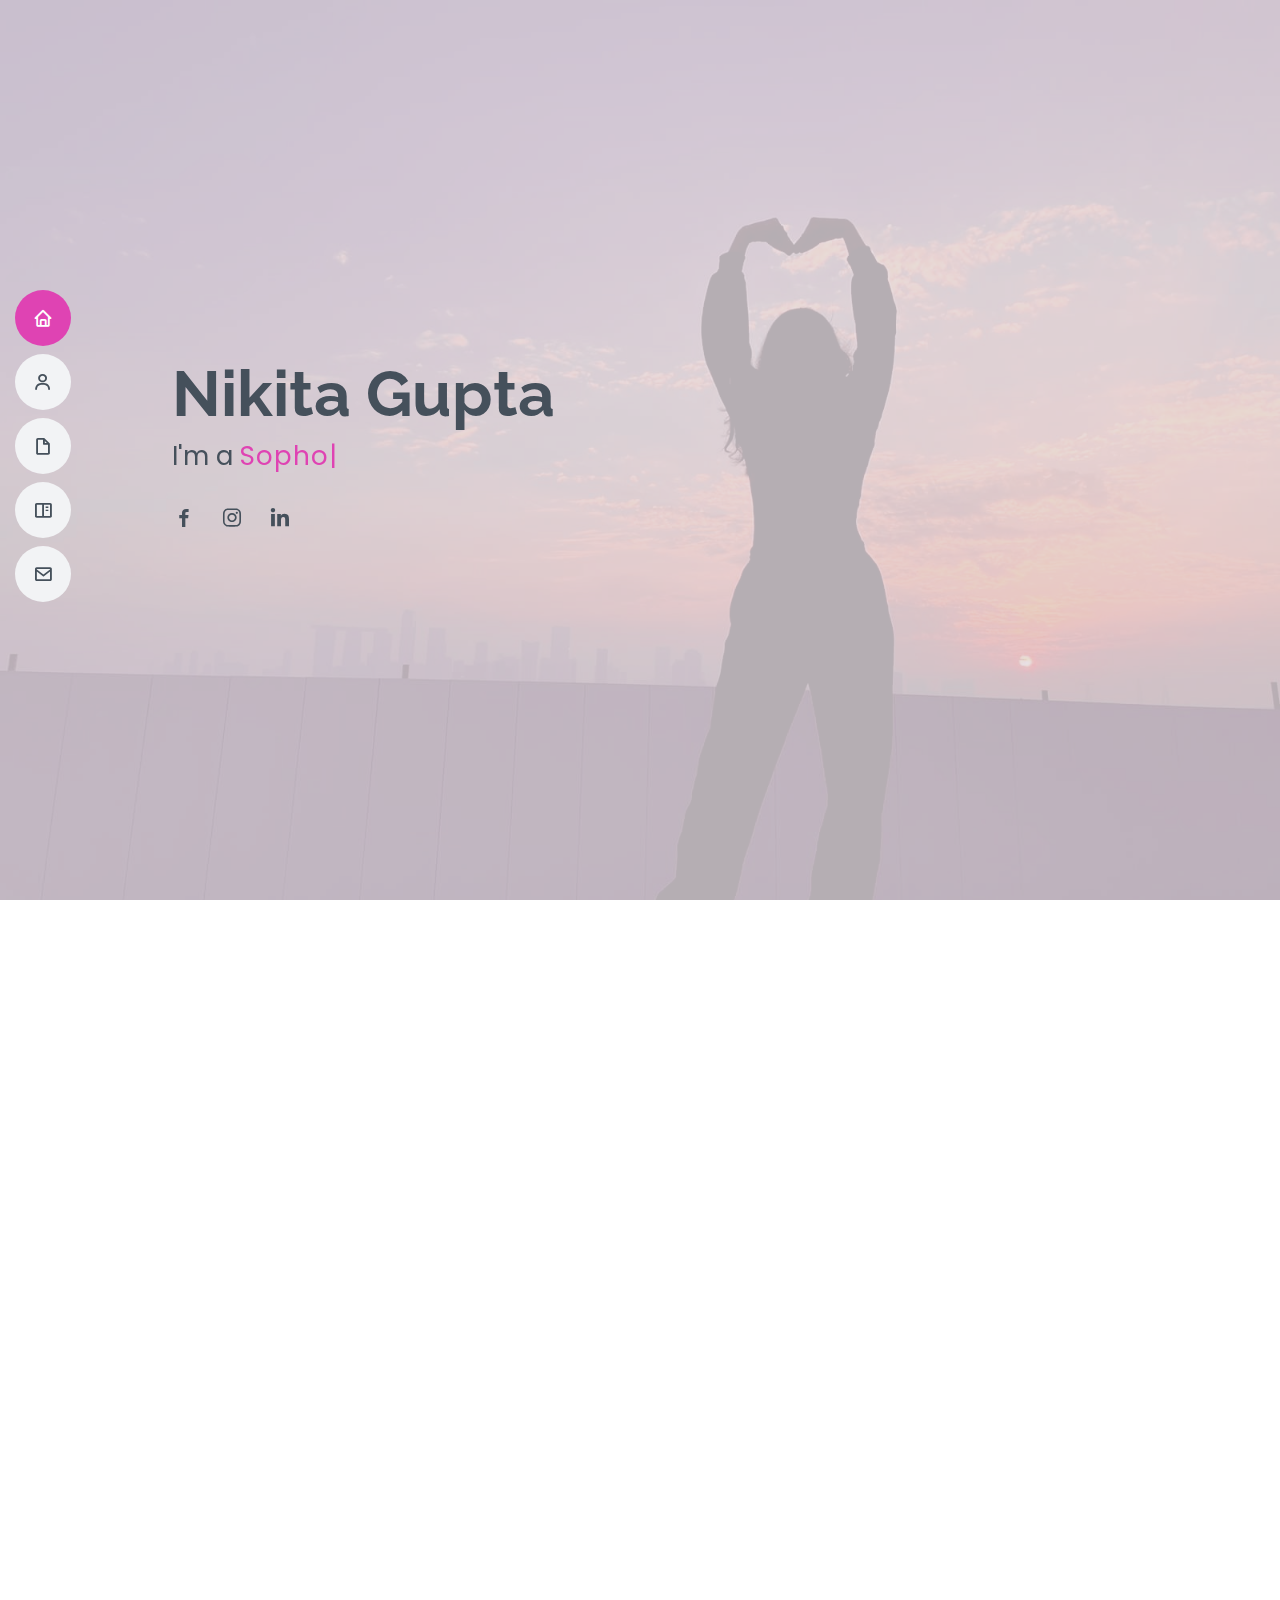
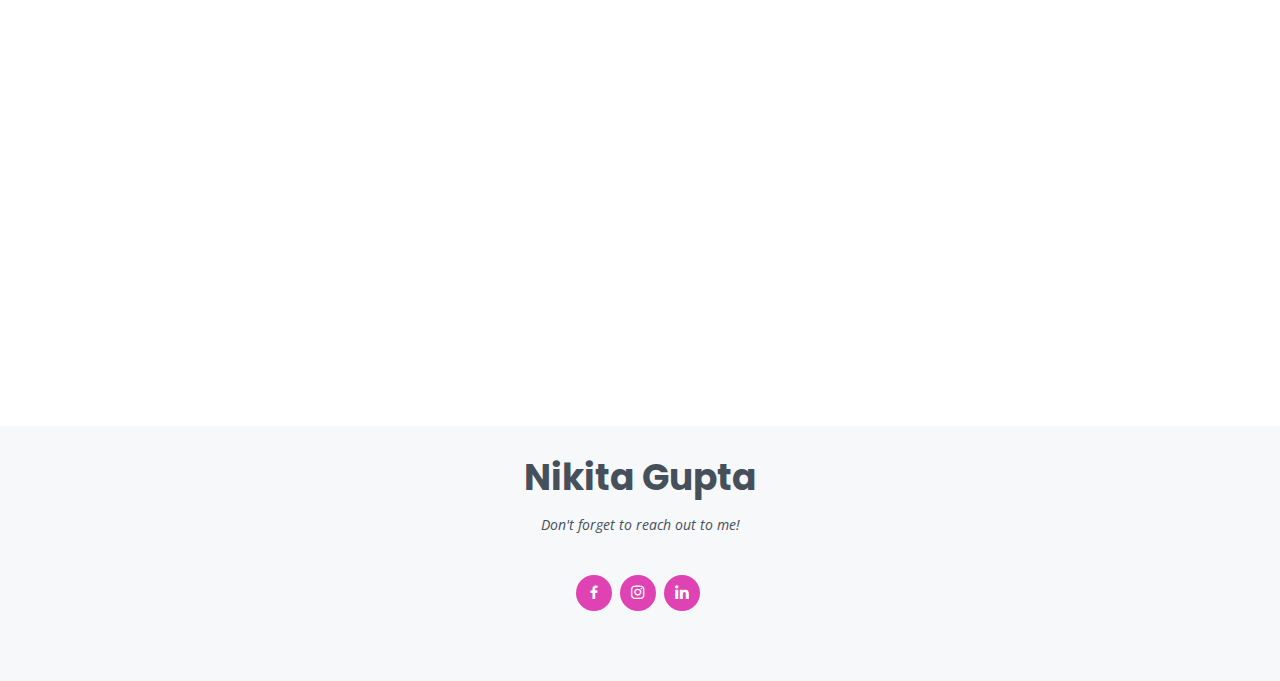
==== index.html @ d5762a56 "e" ====
<!DOCTYPE html>
<html lang="en">

<head>
  <meta charset="utf-8">
  <meta content="width=device-width, initial-scale=1.0" name="viewport">

  <title>Nikita Gupta - Portfolio</title>
  <meta content="" name="description">
  <meta content="" name="keywords">

  <!-- Favicons -->
  <link href="assets/img/favicon.png" rel="icon">
  <link href="assets/img/apple-touch-icon.png" rel="apple-touch-icon">

  <!-- Google Fonts -->
  <link href="https://fonts.googleapis.com/css?family=Open+Sans:300,300i,400,400i,600,600i,700,700i|Raleway:300,300i,400,400i,500,500i,600,600i,700,700i|Poppins:300,300i,400,400i,500,500i,600,600i,700,700i" rel="stylesheet">

  <!-- Vendor CSS Files -->
  <link href="assets/vendor/aos/aos.css" rel="stylesheet">
  <link href="assets/vendor/bootstrap/css/bootstrap.min.css" rel="stylesheet">
  <link href="assets/vendor/bootstrap-icons/bootstrap-icons.css" rel="stylesheet">
  <link href="assets/vendor/boxicons/css/boxicons.min.css" rel="stylesheet">
  <link href="assets/vendor/glightbox/css/glightbox.min.css" rel="stylesheet">
  <link href="assets/vendor/swiper/swiper-bundle.min.css" rel="stylesheet">

  <!-- Template Main CSS File -->
  <link href="assets/css/style.css" rel="stylesheet">

 
</head>

<body>

  <!-- ======= Mobile nav toggle button ======= -->
  <!-- <button type="button" class="mobile-nav-toggle d-xl-none"><i class="bi bi-list mobile-nav-toggle"></i></button> -->
  <i class="bi bi-list mobile-nav-toggle d-lg-none"></i>
  <!-- ======= Header ======= -->
  <header id="header" class="d-flex flex-column justify-content-center">

    <nav id="navbar" class="navbar nav-menu">
      <ul>
        <li><a href="#hero" class="nav-link scrollto active"><i class="bx bx-home"></i> <span>Home</span></a></li>
        <li><a href="#about" class="nav-link scrollto"><i class="bx bx-user"></i> <span>About</span></a></li>
        <li><a href="#resume" class="nav-link scrollto"><i class="bx bx-file-blank"></i> <span>Resume</span></a></li>
        <li><a href="#portfolio" class="nav-link scrollto"><i class="bx bx-book-content"></i> <span>Portfolio</span></a></li>
        <li><a href="#contact" class="nav-link scrollto"><i class="bx bx-envelope"></i> <span>Contact</span></a></li>
      </ul>
    </nav><!-- .nav-menu -->

  </header><!-- End Header -->

  <!-- ======= Hero Section ======= -->
  <section id="hero" class="d-flex flex-column justify-content-center">
    <div class="container" data-aos="zoom-in" data-aos-delay="100">
      <h1>Nikita Gupta</h1>
      <p>I'm a <span class="typed" data-typed-items="Sophomore, Developer, Graphic Designer, Dancer"></span></p>
      <div class="social-links">
        <a href="#" class="facebook"><i class="bx bxl-facebook"></i></a>
        <a href="#" class="instagram"><i class="bx bxl-instagram"></i></a>
        <a href="#" class="linkedin"><i class="bx bxl-linkedin"></i></a>
      </div>
    </div>
  </section><!-- End Hero -->

  <main id="main">

    <!-- ======= About Section ======= -->
    <section id="about" class="about">
      <div class="container" data-aos="fade-up">

        <div class="section-title">
          <h2>About</h2>
        </div>

        <div class="row">
          <div class="col-lg-4">
            <img src="assets/img/about3.png" class="img-fluid" alt="">
          </div>
          <div class="col-lg-8 pt-4 pt-lg-0 content">
            <br>
            <div class="row">s
              
                <ul>
                  <li><i class="bi bi-chevron-right"></i> <strong>Date of Birth:</strong> <span>13 November 2004</span></li>
                  <li><i class="bi bi-chevron-right"></i> <strong>Age:</strong> <span>18 years</span></li>
                  <li><i class="bi bi-chevron-right"></i> <strong>Permanent Residence:</strong> <span>Doha, Qatar</span></li>
                  <li><i class="bi bi-chevron-right"></i> <strong>University:</strong> <span>New York University Abu Dhabi</span></li>
                  <li><i class="bi bi-chevron-right"></i> <strong>Major:</strong> <span>Computer Science & Interactive Media</span></li>
                  <li><i class="bi bi-chevron-right"></i> <strong>Minor:</strong> <span>Psychology</span></li>
                </ul>
             
            </div>
            <div class="about_body">
              With a passion for technology and a keen interest in exploring the intersection of both worlds (Computer Science and Interactive Media), I am always eager to embark on a journey of learning and innovation.
              
              To equip myself with the necessary expertise, I have proactively pursued various educational opportunities. I have undertaken several comprehensive courses, both in backend and frontend development. These courses have provided me with a solid foundation in programming languages, frameworks, and tools relevant to both areas.

              I am eager to leverage these skills to contribute to the advancement of technology and create immersive experiences that push the boundaries of what is possible.
            </div>
          </div>
          
        </div>

      </div>
    </section><!-- End About Section -->


    <!-- ======= Skills Section ======= -->
    <section id="skills" class="skills section-bg">
      <div class="container" data-aos="fade-up">

        <div class="section-title">
          <h2>Skills</h2>
          <p>I have backend experience in Python, R, Structured Query Language, CSS and HTML. My graphic designing skills are born from Autodesk Fusion 360, Illustrator, Adobe photoshop. I also have worked with sound and video editing in softwares like iMovie, Canva, Audacity, and Microsoft video editors.</p>
        </div>

        <div class="row skills-content">

          <div class="col-lg-6">

            <div class="progress">
              <span class="skill">Backend/Coding <i class="val">70%</i></span>
              <div class="progress-bar-wrap">
                <div class="progress-bar" role="progressbar" aria-valuenow="70" aria-valuemin="0" aria-valuemax="100"></div>
              </div>
            </div>

            <div class="progress">
              <span class="skill">Graphic Designing <i class="val">95%</i></span>
              <div class="progress-bar-wrap">
                <div class="progress-bar" role="progressbar" aria-valuenow="90" aria-valuemin="0" aria-valuemax="100"></div>
              </div>
            </div>

            <div class="progress">
              <span class="skill">App Development <i class="val">75%</i></span>
              <div class="progress-bar-wrap">
                <div class="progress-bar" role="progressbar" aria-valuenow="75" aria-valuemin="0" aria-valuemax="100"></div>
              </div>
            </div>

          </div>

          <div class="col-lg-6">

            <div class="progress">
              <span class="skill">Database Management <i class="val">90%</i></span>
              <div class="progress-bar-wrap">
                <div class="progress-bar" role="progressbar" aria-valuenow="80" aria-valuemin="0" aria-valuemax="100"></div>
              </div>
            </div>

            <div class="progress">
              <span class="skill">Sound Editing <i class="val">80%</i></span>
              <div class="progress-bar-wrap">
                <div class="progress-bar" role="progressbar" aria-valuenow="90" aria-valuemin="0" aria-valuemax="100"></div>
              </div>
            </div>

            <div class="progress">
              <span class="skill">Video editing and Photography <i class="val">90%</i></span>
              <div class="progress-bar-wrap">
                <div class="progress-bar" role="progressbar" aria-valuenow="55" aria-valuemin="0" aria-valuemax="100"></div>
              </div>
            </div>

          </div>

        </div>

      </div>
    </section><!-- End Skills Section -->

    <!-- ======= Resume Section ======= -->
    <section id="resume" class="resume">
      <div class="container" data-aos="fade-up">

        <div class="section-title">
          <h2>Resume</h2>
        </div>

        <div class="row">
          <div class="col-lg-6">
            

            <h3 class="resume-title">Education</h3>
            <div class="resume-item">
              <h4>New York University Abu Dhabi</h4>
              <h5>2022 - present</h5>
              <p><em>Computer Science and Interactive Media, Bachelor of Science</em></p>
            </div>
            <div class="resume-item">
              <h4>Al Khor International School, Qatar</h4>
              <h5>2009 - 2022</h5>
              <p><em>Physics, Chemistry, Mathematics, Computer Science, High School diploma</em></p>
            </div>

            <h3 class="resume-title">Leadership and Community Involvement</h3>
            <div class="resume-item">
              <h4>Volunteering Supporter</h4>
              <h5>2019 - 2021</h5>
              <p><em>Provided volunteering support to two organizations, Jaipur, India</em></p>
              <ul>
                <li>IL& FS Skills Development Corporation</li>
                <li>Wing Research in Local Development organization (NGO)</li>
              </ul>
            </div>
            

            <h3 class="resume-title">Languages</h3>
            <div class="resume-item">
              <ul>
                <li>English, Fluent</li>
                <li>Hindi, Native Fluency</li>
                <li>Gujarati, Intermediate</li>
              </ul>
            </div>

            <h3 class="resume-title">Competitions</h3>
            <div class="resume-item">
                <h4>National Science Research Competition</h4>
                <h5>2021</h5>
                <p><em>School Representative, National level, Qatar</em></p>
                <ul>
                  <li>Wrote a research paper on 'Innovations in Pavement Designing and Materials for the Future'</li>
              </ul>
              </div>

              <div class="resume-item">
                <h4>Science Forum India</h4>
                <h5>2021</h5>
                <p><em>District Ranker, Science competition</em></p>
              </div>
            
              <div class="resume-item">
                <h4>International Debate Competition</h4>
                <h5>2021</h5>
                <p><em>School Representative, Hosted by Alliance University of Law</em></p>
              </div>

              <div class="resume-item">
                <h4>NMIMS ASMSOC MUN conference </h4>
                <h5>2021</h5>
                <p><em>Participant</em></p>
              </div>

          </div>
          <div class="col-lg-6">
            <h3 class="resume-title">Professional Experience</h3>
            <div class="resume-item">
              <h4>Attitude President and Instructor</h4>
              <h5>2023 - Present</h5>
              <p><em>Dance student-interest group</em></p>
              <ul>
                <li>Lead the e-board team and supervise the smooth functioning of events</li>
                <li>Choreograph and take Bollywood dance classes for the students at NYUAD</li>
            </ul>
            </div>
            <div class="resume-item">
              <h4>Event Manager</h4>
              <h5>2023 - present</h5>
              <p><em>SpaceBar, astronomy student interest group</em></p>
              <ul>
                <li>Responsible of managing events and ensuring the existence of entertaining and educational activities and accurate records.</li>
              </ul>
            </div>
            <div class="resume-item">
              <h4>Teaching Assistant</h4>
              <h5>February 2023 - June 2023</h5>
              <p><em>Robots and the Creative Process, an Interactive media course</em></p>
              <ul>
                <li>Worked under the renowned ballerina physicist Dr. Merritt Moore</li>
                <li>Assisted her in managing the classes and am responsible for tasks such as field trips, imparting knowledge and managing attendance and paperwork</li>
            </ul>
            </div>
            <div class="resume-item">
                <h4>Project Manager</h4>
                <h5>2022 - 2023</h5>
                <p><em>Violet Ventures, entreprenuership student interest group</em></p>
                <ul>
                  <li>Manage and organize events aiming to promote start-up opportunities and enhance accessibility to resources and funds and hence, shared educational knowledge and used leadership talents to help fellow students.</li>
                  <li>Assisted in organizing the Slush'D event - registrations, handouts, and student giveaways.</li>
              </ul>
            </div>
            <div class="resume-item">
                <h4>Deputy Head Girl</h4>
                <h5>2021 - 2022</h5>
                <p><em>Student government, AKIS</em></p>
                <ul>
                  <li>implemented behavior management strategies for optimized learning environment, collaborated with teaching assistants and mentors to deliver additional support to struggling students</li>
              </ul>
            </div>
            <div class="resume-item">
                <h4>Vice President and Secretary, executive commitee</h4>
                <h5>2021 - 2022</h5>
                <p><em>Al Khor Gavel Club (Toastmasters International)</em></p>
                <ul>
                  <li>Managed speaking and debate competitions in both prepared international and impromptu speech categories</li>
              </ul>
            </div>
          </div>
        </div>

      </div>
    </section><!-- End Resume Section -->

    <!-- ======= Portfolio Section ======= -->
    <section id="portfolio" class="portfolio section-bg">
      <div class="container" data-aos="fade-up">

        <div class="section-title">
          <h2>Portfolio</h2>
        </div>

        <div class="row">
          <div class="col-lg-12 d-flex justify-content-center" data-aos="fade-up" data-aos-delay="100">
            <ul id="portfolio-flters">
              <li data-filter="*" class="filter-active">All</li>
              <li data-filter=".filter-app">Coding</li>
              <li data-filter=".filter-card">Communications Lab</li>
            </ul>
          </div>
        </div>

        <div class="row portfolio-container" data-aos="fade-up" data-aos-delay="200">

          <div class="col-lg-4 col-md-6 portfolio-item filter-app">
            <div class="portfolio-wrap">
              <img src="assets/img/portfolio/port51.png" class="img-fluid" alt="">
              <div class="portfolio-info">
                <h4>App 1</h4>
                <p>App</p>
                <div class="portfolio-links">
                  <a href="assets/img/portfolio/port51.png" data-gallery="portfolioGallery" class="portfolio-lightbox" title="App 1"><i class="bx bx-plus"></i></a>
                  <a href="portfolio-details-5.html" class="portfolio-details-lightbox" data-glightbox="type: external" title="Portfolio Details"><i class="bx bx-link"></i></a>
                </div>
              </div>
            </div>
          </div>

          

          <div class="col-lg-4 col-md-6 portfolio-item filter-card">
            <div class="portfolio-wrap">
              <img src="assets/img/portfolio/port31.png" class="img-fluid" alt="">
              <div class="portfolio-info">
                <h4>Card 2</h4>
                <p>Card</p>
                <div class="portfolio-links">
                  <a href="assets/img/portfolio/port31.png" data-gallery="portfolioGallery" class="portfolio-lightbox" title="Card 2"><i class="bx bx-plus"></i></a>
                  <a href="portfolio-details-3.html" class="portfolio-details-lightbox" data-glightbox="type: external" title="Portfolio Details"><i class="bx bx-link"></i></a>
                </div>
              </div>
            </div>
          </div>

          
          <div class="col-lg-4 col-md-6 portfolio-item filter-card">
            <div class="portfolio-wrap">
              <img src="assets/img/portfolio/port11.png" class="img-fluid" alt="">
              <div class="portfolio-info">
                <h4>Card 2</h4>
                <p>Card</p>
                <div class="portfolio-links">
                  <a href="assets/img/portfolio/port11.png" data-gallery="portfolioGallery" class="portfolio-lightbox" title="Card 2"><i class="bx bx-plus"></i></a>
                  <a href="portfolio-details.html" class="portfolio-details-lightbox" data-glightbox="type: external" title="Portfolio Details"><i class="bx bx-link"></i></a>
                </div>
              </div>
            </div>
          </div>

          

          

          <div class="col-lg-4 col-md-6 portfolio-item filter-card">
            <div class="portfolio-wrap">
              <img src="assets/img/portfolio/port21.png" class="img-fluid" alt="">
              <div class="portfolio-info">
                <h4>Card 1</h4>
                <p>Card</p>
                <div class="portfolio-links">
                  <a href="assets/img/portfolio/port21.png" data-gallery="portfolioGallery" class="portfolio-lightbox" title="Card 1"><i class="bx bx-plus"></i></a>
                  <a href="portfolio-details-2.html" class="portfolio-details-lightbox" data-glightbox="type: external" title="Portfolio Details"><i class="bx bx-link"></i></a>
                </div>
              </div>
            </div>
          </div>

         

          <div class="col-lg-4 col-md-6 portfolio-item filter-card">
            <div class="portfolio-wrap">
              <img src="assets/img/portfolio/port41.png" class="img-fluid" alt="">
              <div class="portfolio-info">
                <h4>Card 3</h4>
                <p>Card</p>
                <div class="portfolio-links">
                  <a href="assets/img/portfolio/port41.png" data-gallery="portfolioGallery" class="portfolio-lightbox" title="Card 3"><i class="bx bx-plus"></i></a>
                  <a href="portfolio-details-4.html" class="portfolio-details-lightbox" data-glightbox="type: external" title="Portfolio Details"><i class="bx bx-link"></i></a>
                </div>
              </div>
            </div>
          </div>

        </div>

      </div>
    </section><!-- End Portfolio Section -->

    

    

    <!-- ======= Contact Section ======= -->
    <section id="contact" class="contact">
      <div class="container" data-aos="fade-up">

        <div class="section-title">
          <h2>Contact Me</h2>
        </div>

        <div class="row mt-1">

          <div class="col-lg-4">
            <div class="info">
              <div class="address">
                <i class="bi bi-geo-alt"></i>
                <h4>Location:</h4>
                <p>New York University Abu Dhabi, Saadiyat Island, Abu Dhabi, UAE</p>
              </div>

              <div class="email">
                <i class="bi bi-envelope"></i>
                <h4>Email:</h4>
                <p>ng2694@nyu.edu</p>
              </div>

              <div class="phone">
                <i class="bi bi-phone"></i>
                <h4>Call:</h4>
                <p>+971 561509769</p>
              </div>

            </div>

          </div>

          <div class="col-lg-8 mt-5 mt-lg-0">

            <form action="forms/contact.php" method="post" role="form" class="php-email-form">
              <div class="row">
                <div class="col-md-6 form-group">
                  <input type="text" name="name" class="form-control" id="name" placeholder="Your Name" required>
                </div>
                <div class="col-md-6 form-group mt-3 mt-md-0">
                  <input type="email" class="form-control" name="email" id="email" placeholder="Your Email" required>
                </div>
              </div>
              <div class="form-group mt-3">
                <input type="text" class="form-control" name="subject" id="subject" placeholder="Subject" required>
              </div>
              <div class="form-group mt-3">
                <textarea class="form-control" name="message" rows="5" placeholder="Message" required></textarea>
              </div>
              <div class="my-3">
                <div class="loading">Loading</div>
                <div class="error-message"></div>
                <div class="sent-message">Your message has been sent. Thank you!</div>
              </div>
              <div class="text-center"><button type="submit">Send Message</button></div>
            </form>

          </div>

        </div>

      </div>
    </section><!-- End Contact Section -->

  </main><!-- End #main -->

  <!-- ======= Footer ======= -->
  <footer id="footer">
    <div class="container">
      <h3>Nikita Gupta</h3>
      <p>Don't forget to reach out to me!</p>
      <div class="social-links">
        <a href="#" class="facebook"><i class="bx bxl-facebook"></i></a>
        <a href="#" class="instagram"><i class="bx bxl-instagram"></i></a>
        <a href="#" class="linkedin"><i class="bx bxl-linkedin"></i></a>
      </div>
    </div>
  </footer><!-- End Footer -->

  <div id="preloader"></div>
  <a href="#" class="back-to-top d-flex align-items-center justify-content-center"><i class="bi bi-arrow-up-short"></i></a>

  <!-- Vendor JS Files -->
  <script src="assets/vendor/purecounter/purecounter_vanilla.js"></script>
  <script src="assets/vendor/aos/aos.js"></script>
  <script src="assets/vendor/bootstrap/js/bootstrap.bundle.min.js"></script>
  <script src="assets/vendor/glightbox/js/glightbox.min.js"></script>
  <script src="assets/vendor/isotope-layout/isotope.pkgd.min.js"></script>
  <script src="assets/vendor/swiper/swiper-bundle.min.js"></script>
  <script src="assets/vendor/typed.js/typed.umd.js"></script>
  <script src="assets/vendor/waypoints/noframework.waypoints.js"></script>
  <script src="assets/vendor/php-email-form/validate.js"></script>

  <!-- Template Main JS File -->
  <script src="assets/js/main.js"></script>

</body>

</html>
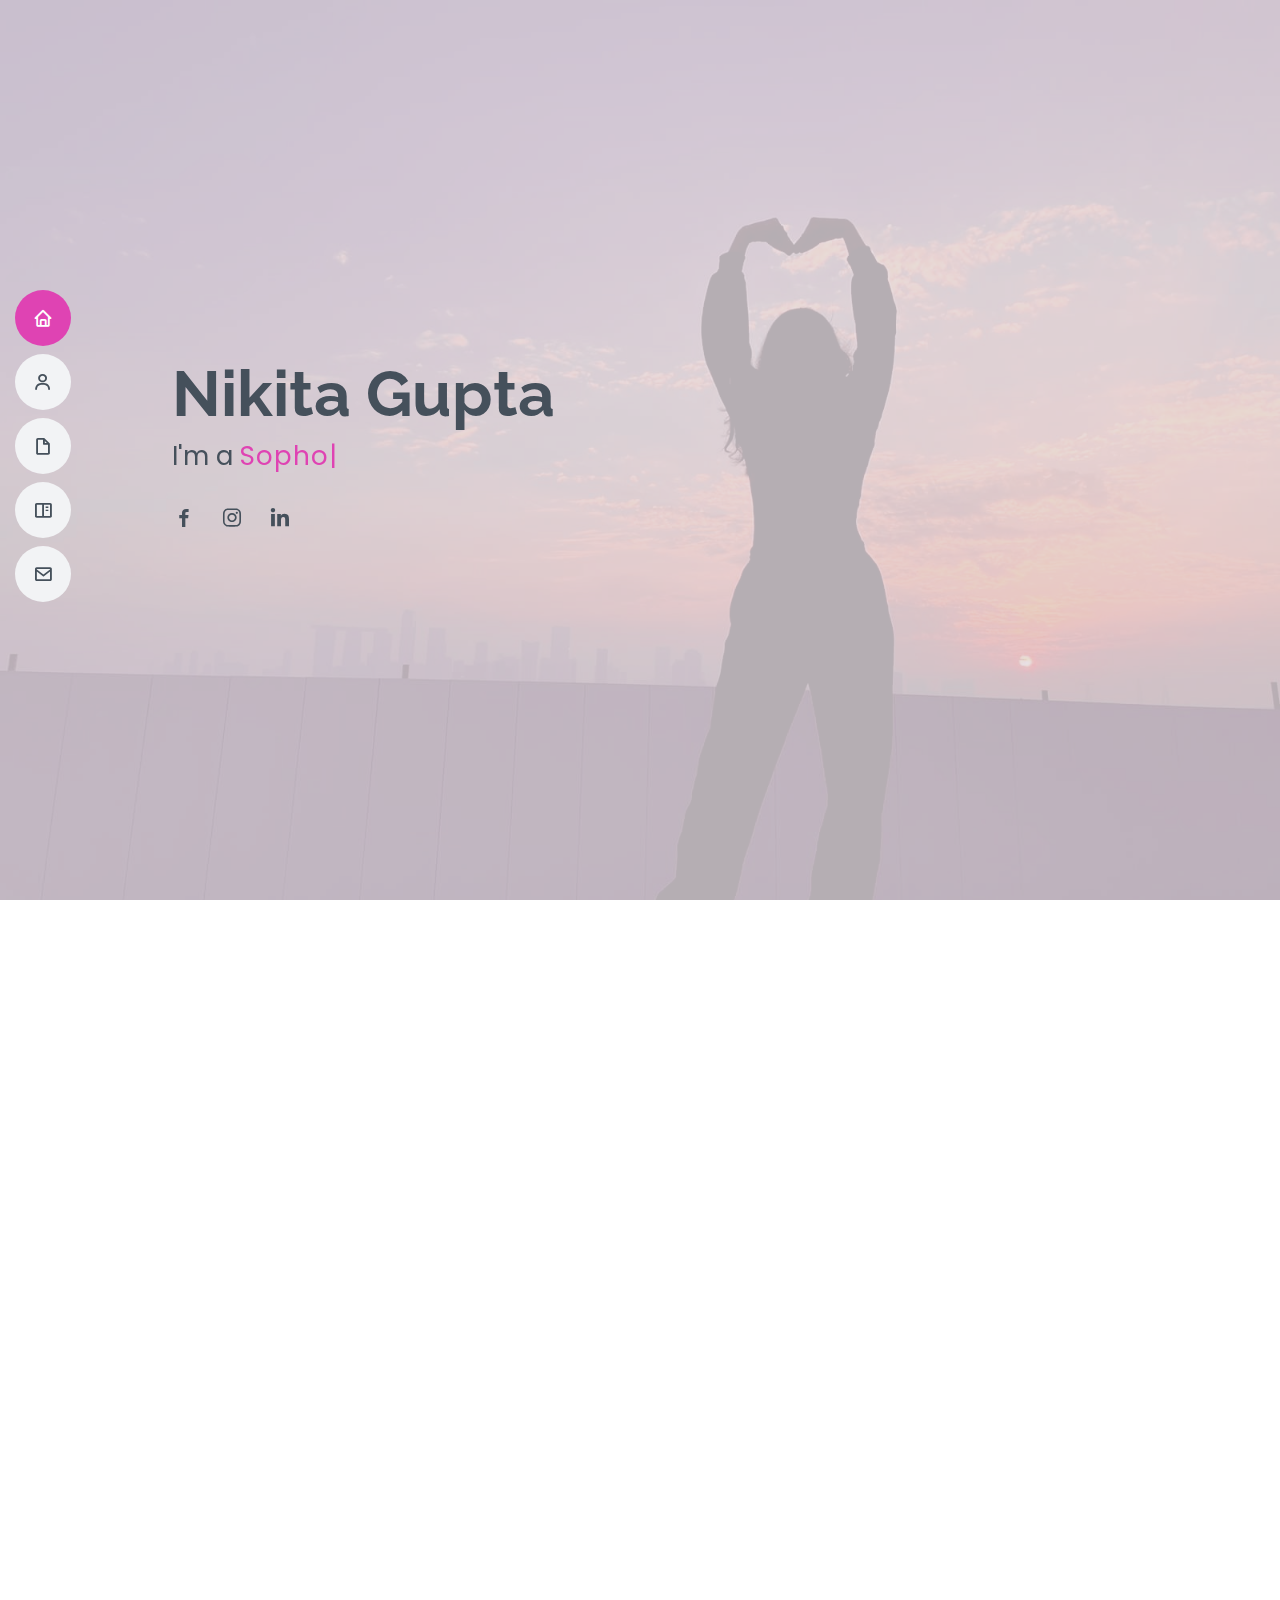
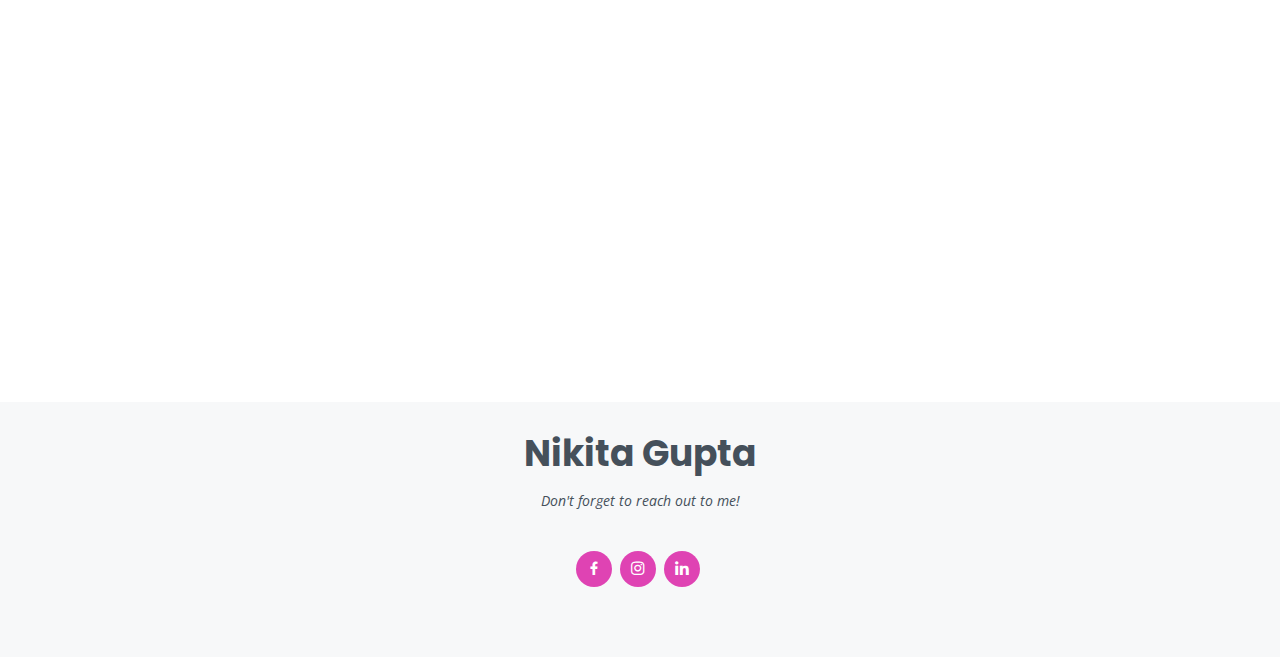
==== commit 1cc7aaa7: "r" ====
--- a/index.html
+++ b/index.html
@@ -79,7 +79,7 @@
           </div>
           <div class="col-lg-8 pt-4 pt-lg-0 content">
             <br>
-            <div class="row">s
+            <div class="row">
               
                 <ul>
                   <li><i class="bi bi-chevron-right"></i> <strong>Date of Birth:</strong> <span>13 November 2004</span></li>
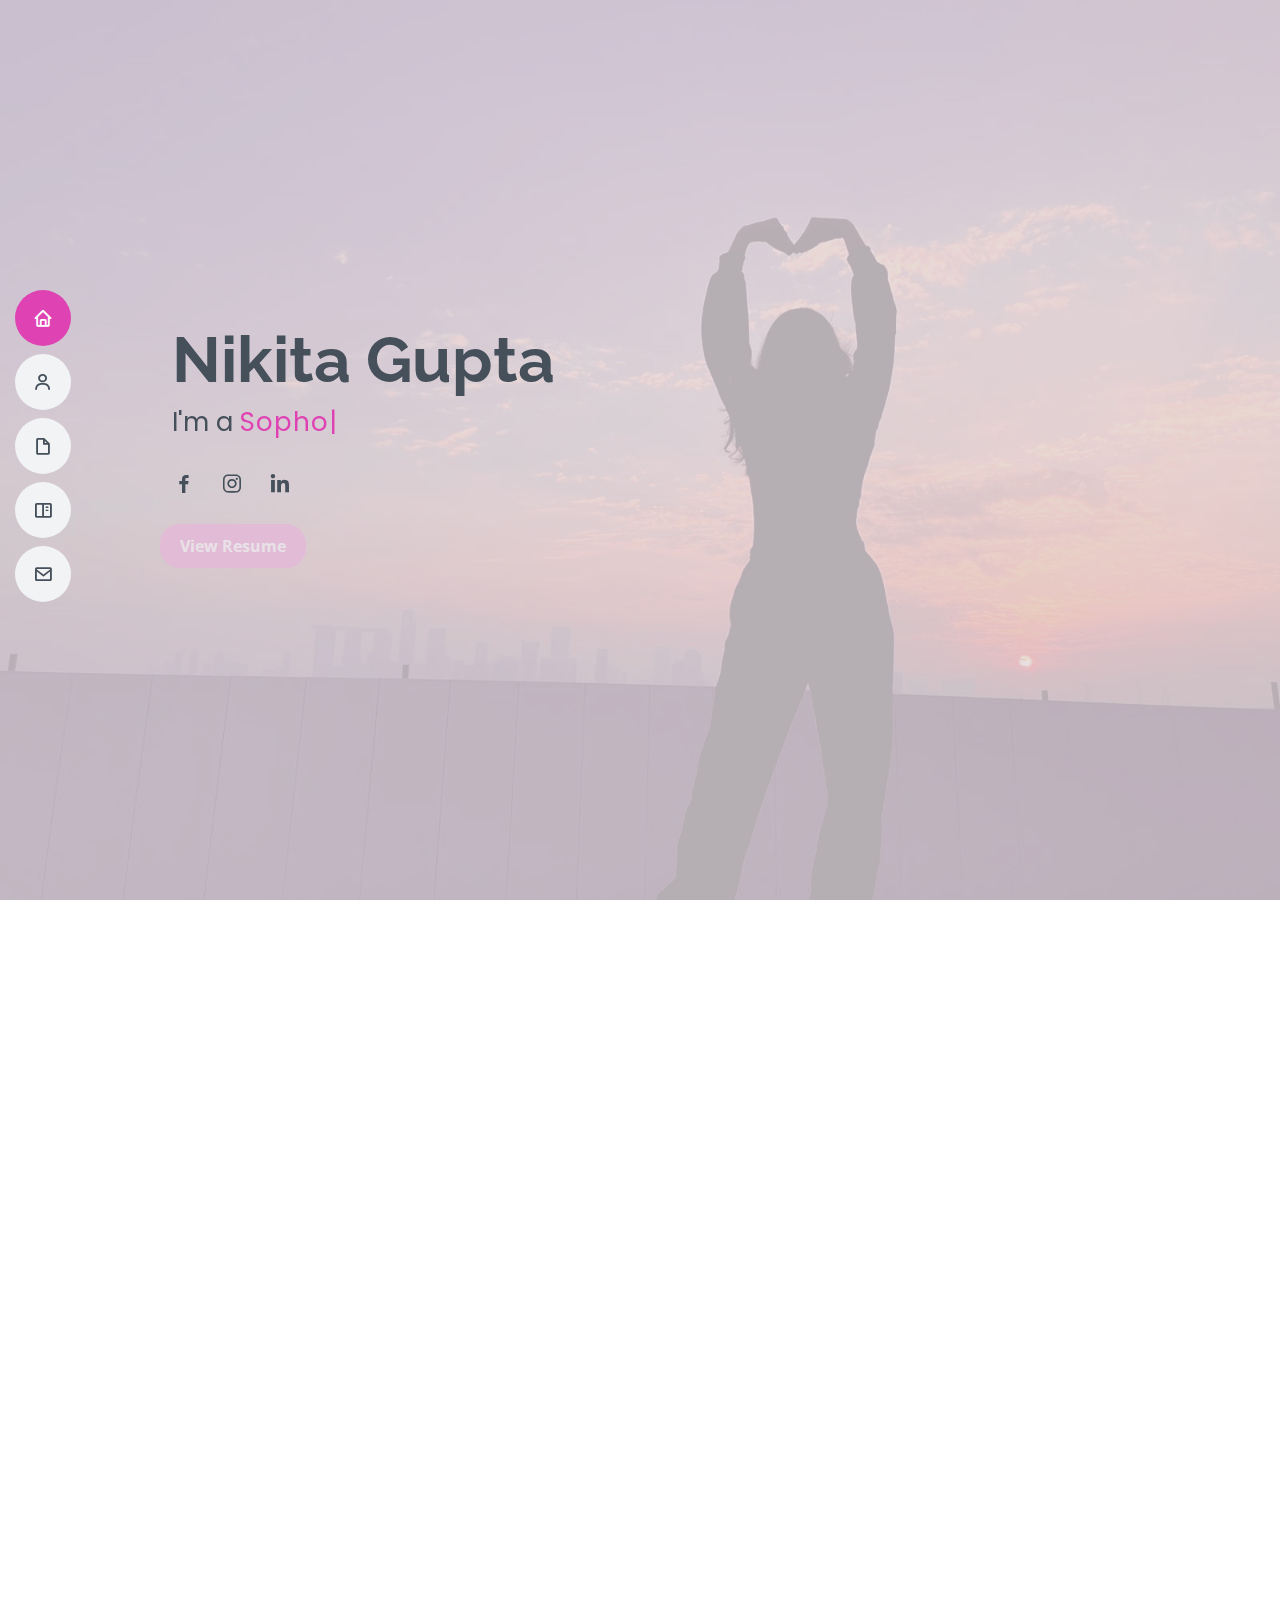
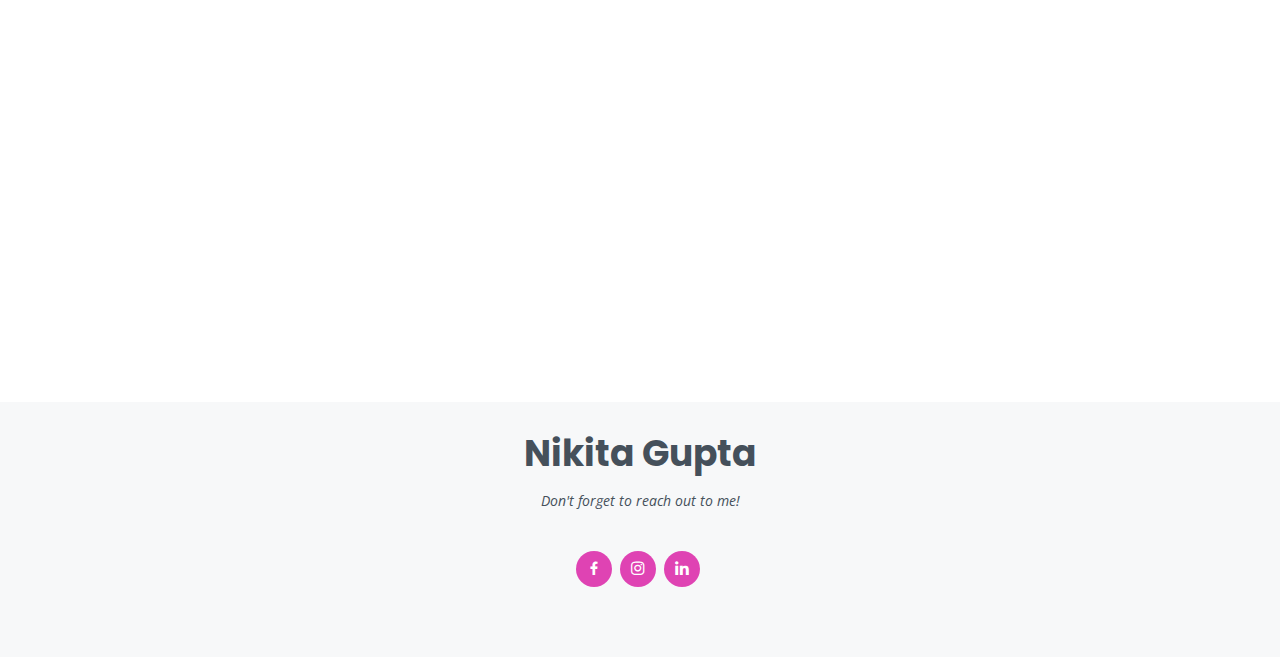
==== commit 66c134d3: "e" ====
--- a/index.html
+++ b/index.html
@@ -60,6 +60,14 @@
         <a href="#" class="instagram"><i class="bx bxl-instagram"></i></a>
         <a href="#" class="linkedin"><i class="bx bxl-linkedin"></i></a>
       </div>
+
+    </div>
+    <br>
+    <a href="assets/img/Resume1.pdf" target="_blank">
+      <button class="cv-button">View Resume</button>
+    </a>
+  </div>
+  
     </div>
   </section><!-- End Hero -->
 
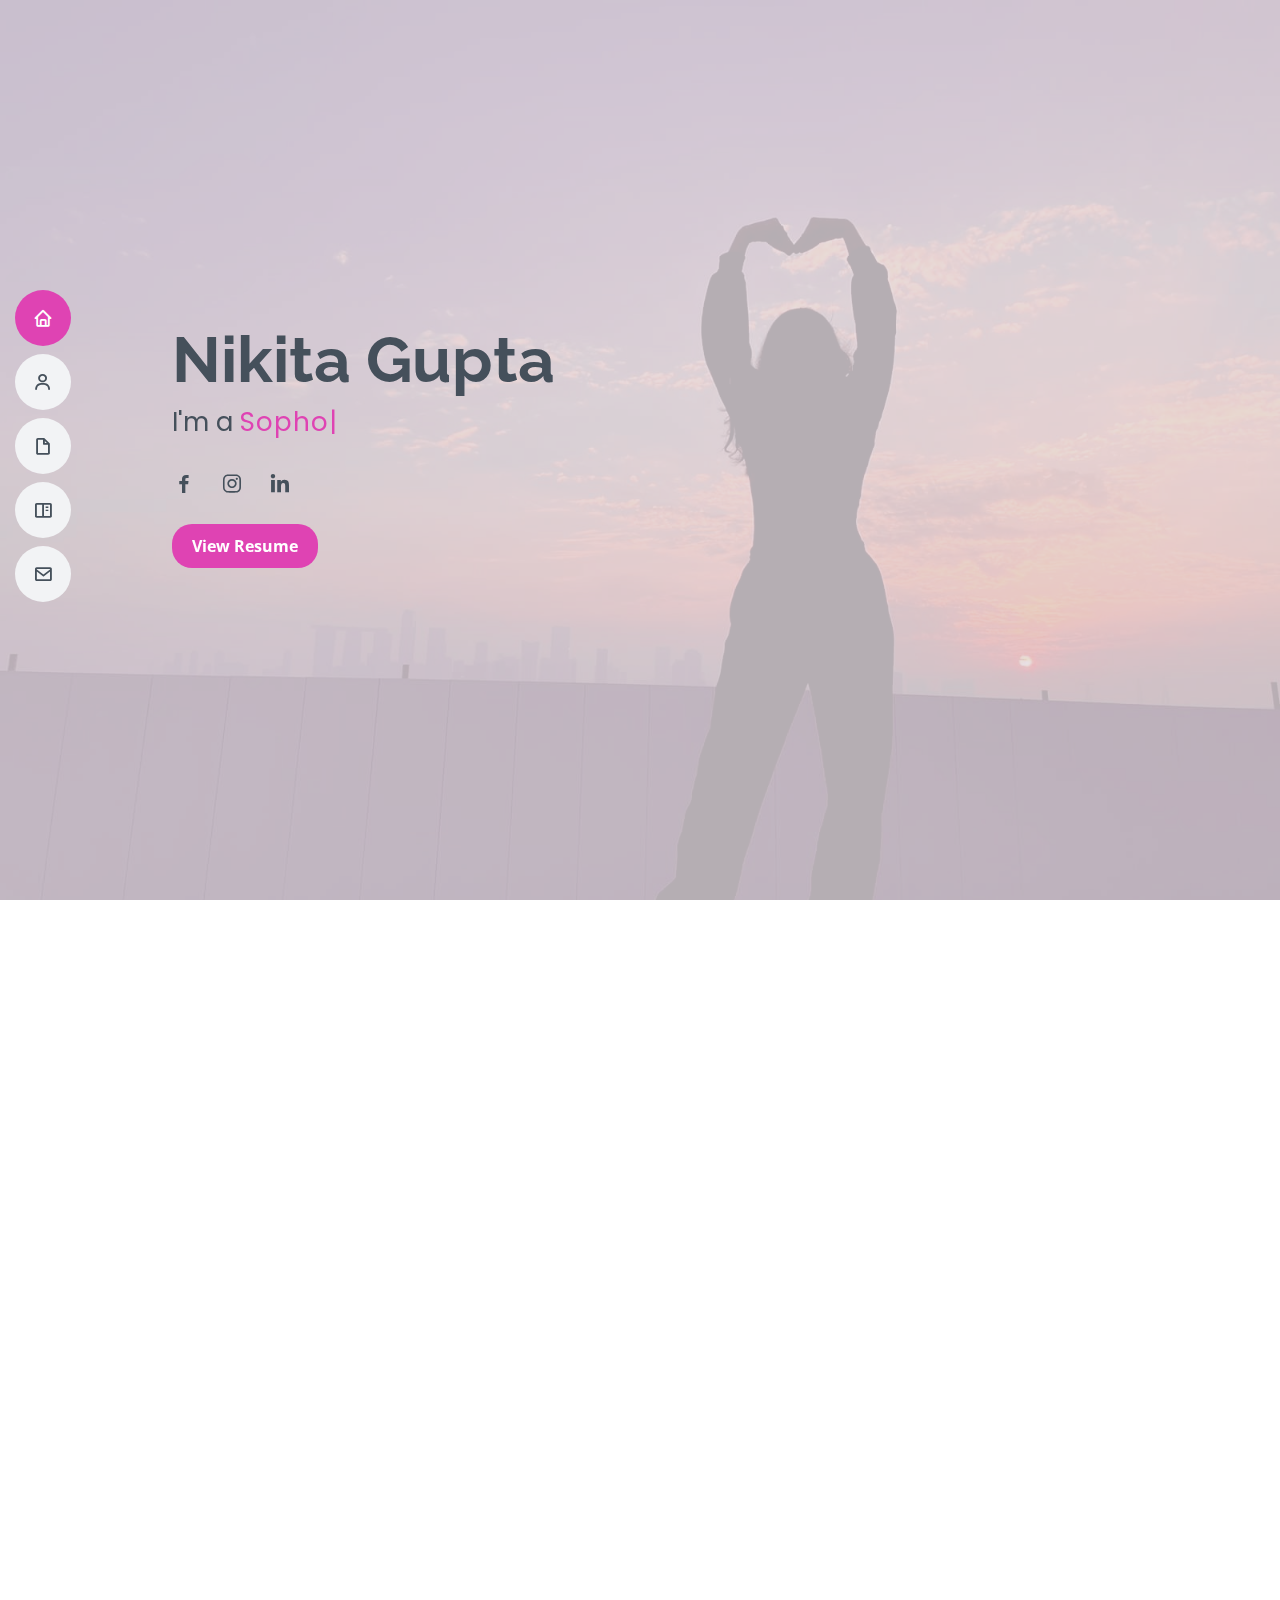
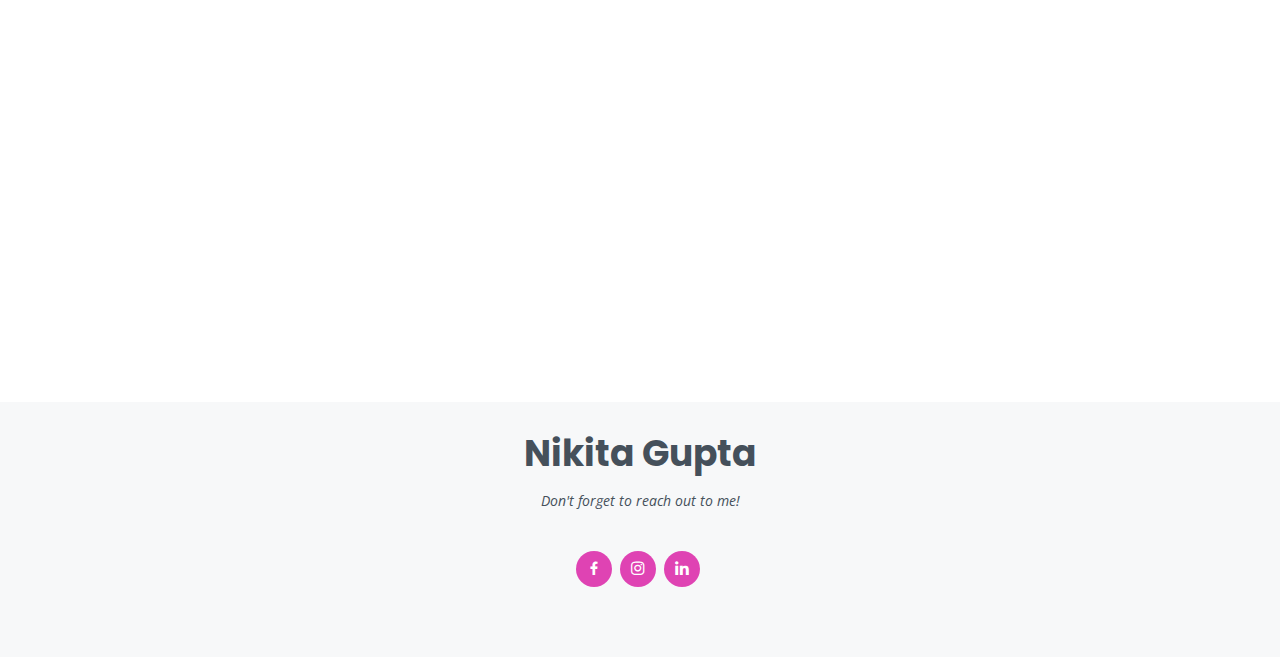
==== commit 40de338a: "w" ====
--- a/index.html
+++ b/index.html
@@ -60,14 +60,13 @@
         <a href="#" class="instagram"><i class="bx bxl-instagram"></i></a>
         <a href="#" class="linkedin"><i class="bx bxl-linkedin"></i></a>
       </div>
-
-    </div>
+    
     <br>
     <a href="assets/img/Resume1.pdf" target="_blank">
       <button class="cv-button">View Resume</button>
     </a>
-  </div>
-  
+ 
+
     </div>
   </section><!-- End Hero -->
 
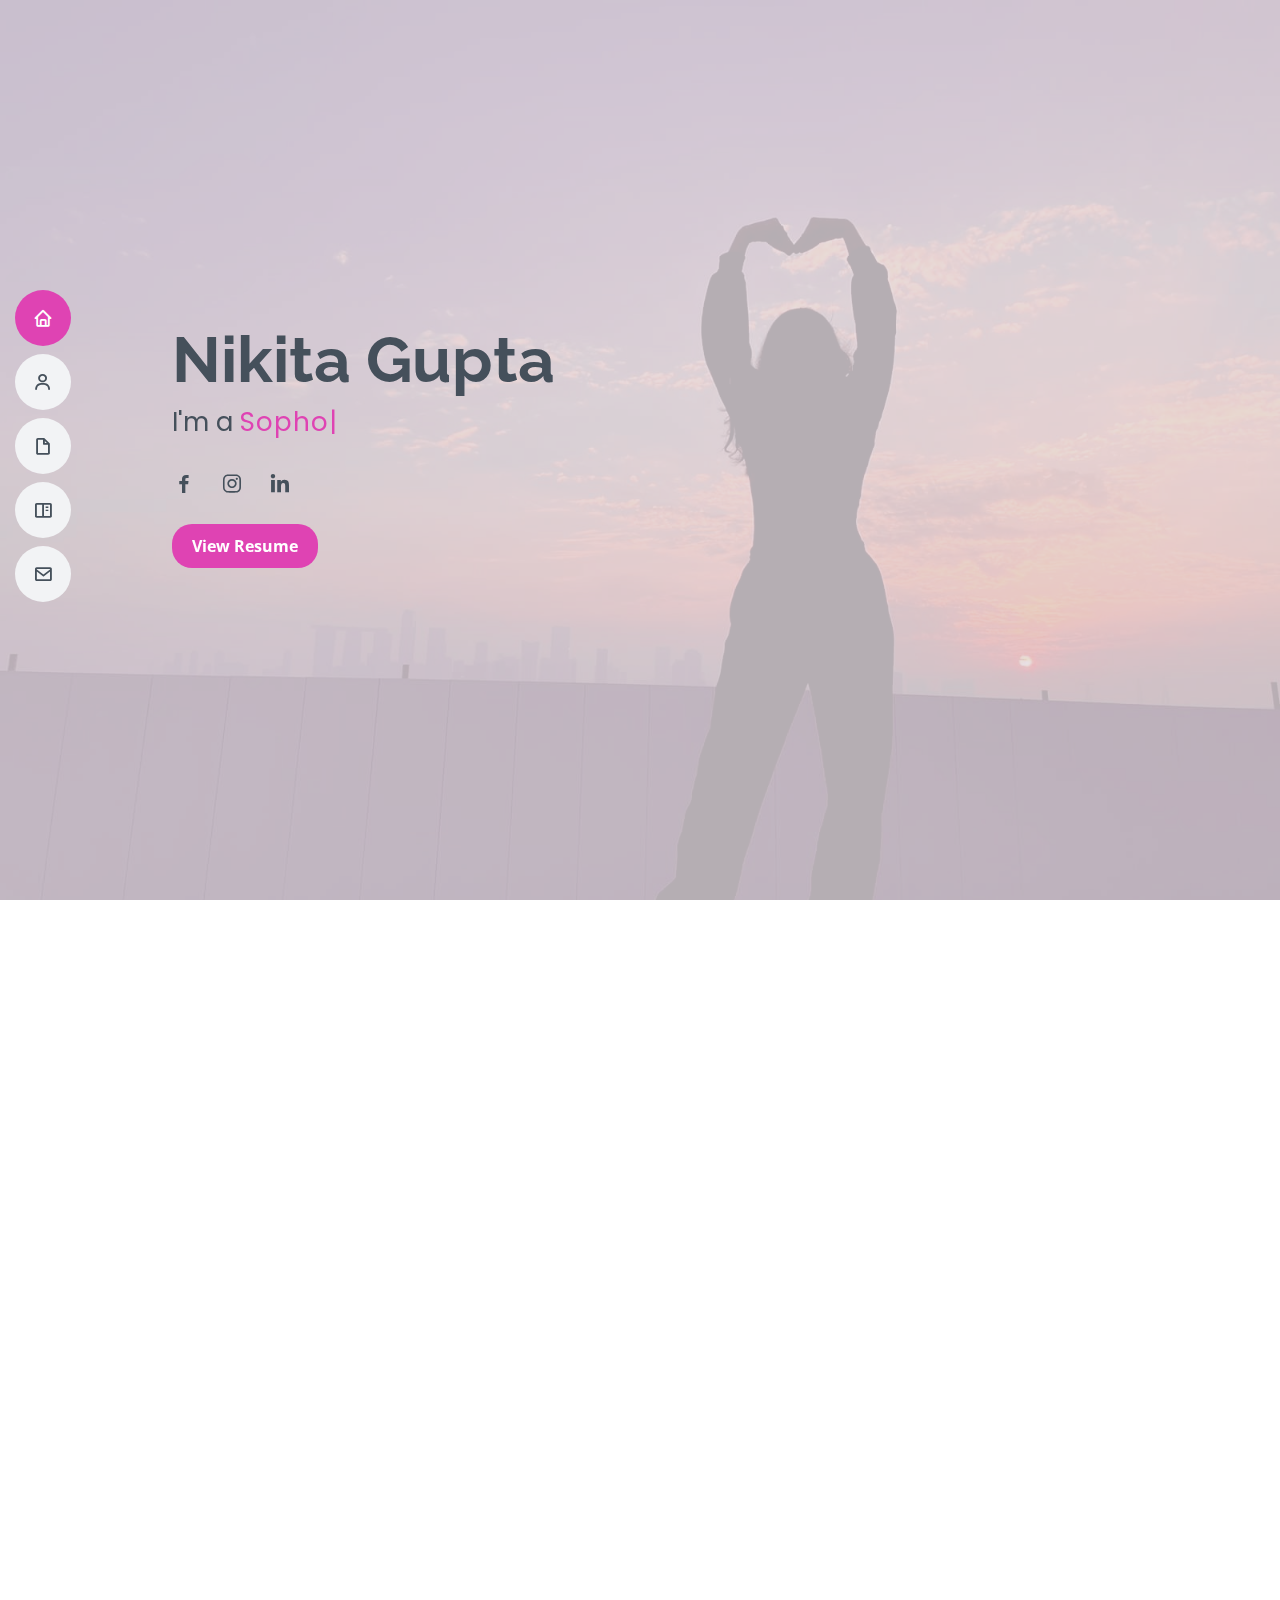
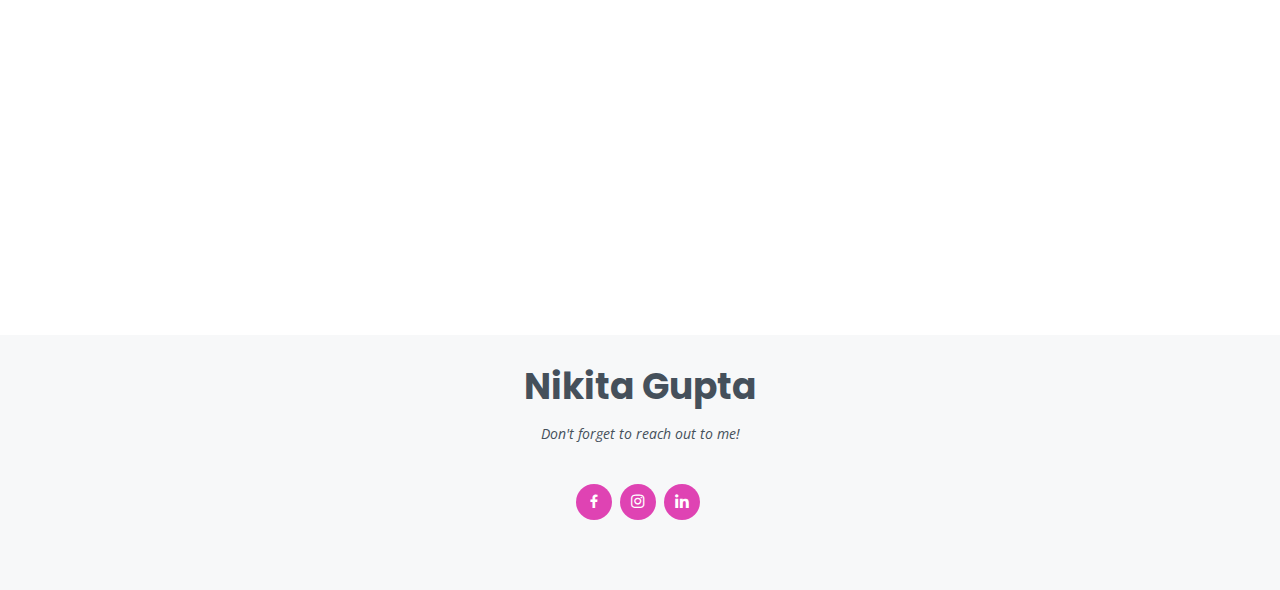
==== commit abe3b395: "e" ====
--- a/index.html
+++ b/index.html
@@ -454,34 +454,18 @@
 
           </div>
 
+
           <div class="col-lg-8 mt-5 mt-lg-0">
 
-            <form action="forms/contact.php" method="post" role="form" class="php-email-form">
-              <div class="row">
-                <div class="col-md-6 form-group">
-                  <input type="text" name="name" class="form-control" id="name" placeholder="Your Name" required>
-                </div>
-                <div class="col-md-6 form-group mt-3 mt-md-0">
-                  <input type="email" class="form-control" name="email" id="email" placeholder="Your Email" required>
-                </div>
-              </div>
-              <div class="form-group mt-3">
-                <input type="text" class="form-control" name="subject" id="subject" placeholder="Subject" required>
-              </div>
-              <div class="form-group mt-3">
-                <textarea class="form-control" name="message" rows="5" placeholder="Message" required></textarea>
-              </div>
-              <div class="my-3">
-                <div class="loading">Loading</div>
-                <div class="error-message"></div>
-                <div class="sent-message">Your message has been sent. Thank you!</div>
-              </div>
-              <div class="text-center"><button type="submit">Send Message</button></div>
-            </form>
-
-          </div>
-
-        </div>
+            <form action="mailto:ng2694@nyu.edu" method="post" enctype="text/plain">
+            Name:<br>
+            <input type="text" name="name" size="60"><br><br>
+            E-mail:<br>
+            <input type="text" name="mail" size="60"><br><br>
+            Comment:<br>
+            <input type="text" name="comment" size="90"><br><br>
+            <input type="submit" value="Send">
+            <input type="reset" value="Reset"> 
 
       </div>
     </section><!-- End Contact Section -->
--- a/assets/css/style.css
+++ b/assets/css/style.css
@@ -13,6 +13,10 @@
   font-family: "Open Sans", sans-serif;
   color: #272829;
   
+}
+
+.email-section {
+  float: right;
 }
 
 .about {
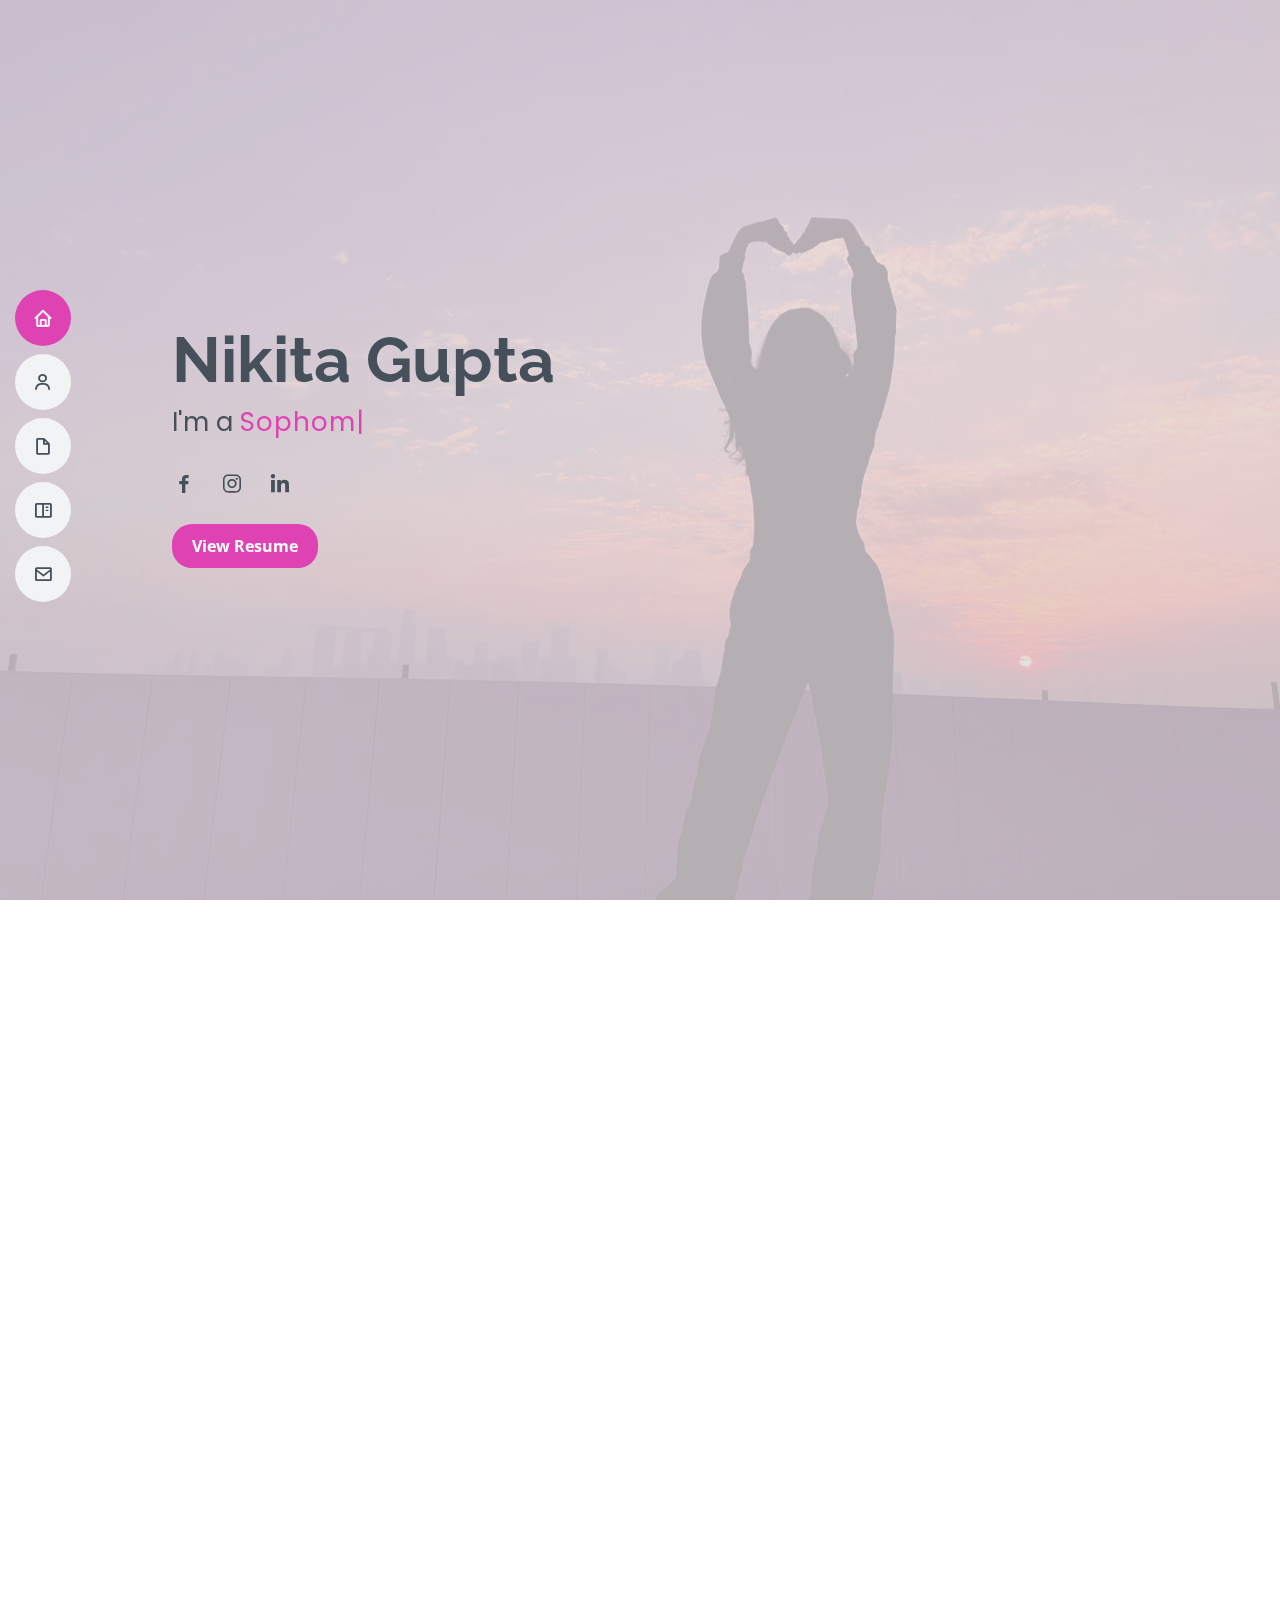
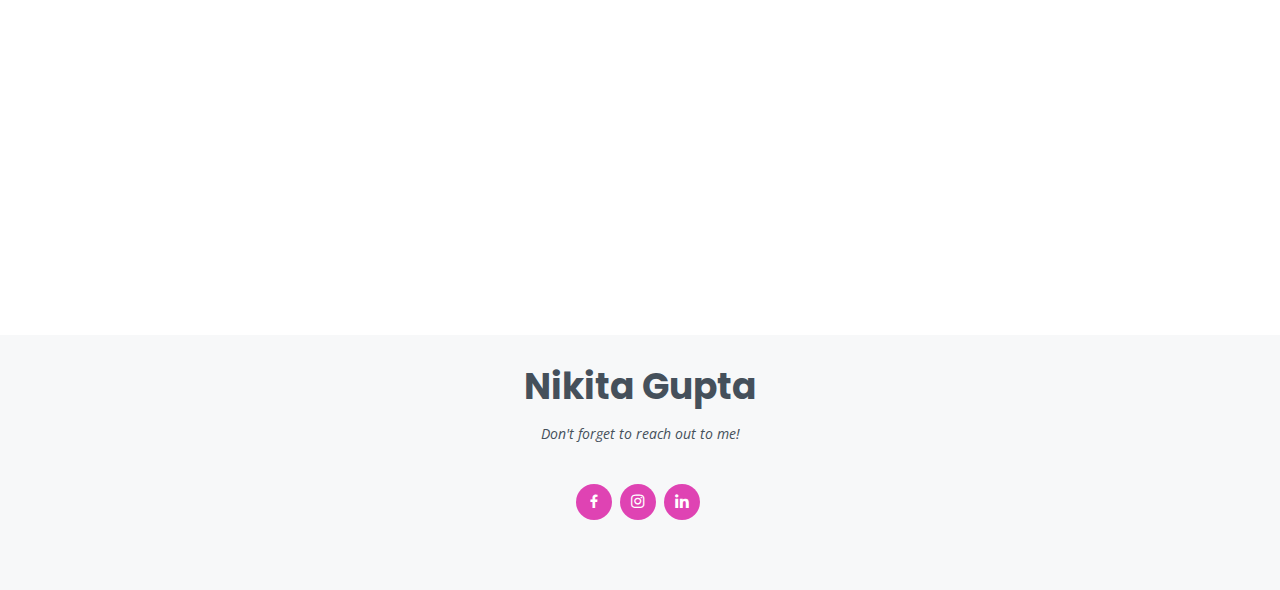
==== commit d8cff3ed: "f" ====
--- a/index.html
+++ b/index.html
@@ -336,10 +336,10 @@
             <div class="portfolio-wrap">
               <img src="assets/img/portfolio/port51.png" class="img-fluid" alt="">
               <div class="portfolio-info">
-                <h4>App 1</h4>
-                <p>App</p>
+                <h4>Catch it - Intro to CS</h4>
+                <p>Coding</p>
                 <div class="portfolio-links">
-                  <a href="assets/img/portfolio/port51.png" data-gallery="portfolioGallery" class="portfolio-lightbox" title="App 1"><i class="bx bx-plus"></i></a>
+                  <a href="assets/img/portfolio/port51.png" data-gallery="portfolioGallery" class="portfolio-lightbox" title="Catch it - Intro to CS"><i class="bx bx-plus"></i></a>
                   <a href="portfolio-details-5.html" class="portfolio-details-lightbox" data-glightbox="type: external" title="Portfolio Details"><i class="bx bx-link"></i></a>
                 </div>
               </div>
@@ -352,10 +352,10 @@
             <div class="portfolio-wrap">
               <img src="assets/img/portfolio/port31.png" class="img-fluid" alt="">
               <div class="portfolio-info">
-                <h4>Card 2</h4>
-                <p>Card</p>
+                <h4>Assignment 3</h4>
+                <p>Comm Lab</p>
                 <div class="portfolio-links">
-                  <a href="assets/img/portfolio/port31.png" data-gallery="portfolioGallery" class="portfolio-lightbox" title="Card 2"><i class="bx bx-plus"></i></a>
+                  <a href="assets/img/portfolio/port31.png" data-gallery="portfolioGallery" class="portfolio-lightbox" title="Assignment 3"><i class="bx bx-plus"></i></a>
                   <a href="portfolio-details-3.html" class="portfolio-details-lightbox" data-glightbox="type: external" title="Portfolio Details"><i class="bx bx-link"></i></a>
                 </div>
               </div>
@@ -367,10 +367,10 @@
             <div class="portfolio-wrap">
               <img src="assets/img/portfolio/port11.png" class="img-fluid" alt="">
               <div class="portfolio-info">
-                <h4>Card 2</h4>
-                <p>Card</p>
+                <h4>Assignment 1</h4>
+                <p>Comm Lab</p>
                 <div class="portfolio-links">
-                  <a href="assets/img/portfolio/port11.png" data-gallery="portfolioGallery" class="portfolio-lightbox" title="Card 2"><i class="bx bx-plus"></i></a>
+                  <a href="assets/img/portfolio/port11.png" data-gallery="portfolioGallery" class="portfolio-lightbox" title="Assignment 1"><i class="bx bx-plus"></i></a>
                   <a href="portfolio-details.html" class="portfolio-details-lightbox" data-glightbox="type: external" title="Portfolio Details"><i class="bx bx-link"></i></a>
                 </div>
               </div>
@@ -385,10 +385,10 @@
             <div class="portfolio-wrap">
               <img src="assets/img/portfolio/port21.png" class="img-fluid" alt="">
               <div class="portfolio-info">
-                <h4>Card 1</h4>
-                <p>Card</p>
+                <h4>Assignment 2</h4>
+                <p>Comm Lab</p>
                 <div class="portfolio-links">
-                  <a href="assets/img/portfolio/port21.png" data-gallery="portfolioGallery" class="portfolio-lightbox" title="Card 1"><i class="bx bx-plus"></i></a>
+                  <a href="assets/img/portfolio/port21.png" data-gallery="portfolioGallery" class="portfolio-lightbox" title="Assignment 2"><i class="bx bx-plus"></i></a>
                   <a href="portfolio-details-2.html" class="portfolio-details-lightbox" data-glightbox="type: external" title="Portfolio Details"><i class="bx bx-link"></i></a>
                 </div>
               </div>
@@ -401,10 +401,10 @@
             <div class="portfolio-wrap">
               <img src="assets/img/portfolio/port41.png" class="img-fluid" alt="">
               <div class="portfolio-info">
-                <h4>Card 3</h4>
-                <p>Card</p>
+                <h4>Assignment 4</h4>
+                <p>Comm Lab</p>
                 <div class="portfolio-links">
-                  <a href="assets/img/portfolio/port41.png" data-gallery="portfolioGallery" class="portfolio-lightbox" title="Card 3"><i class="bx bx-plus"></i></a>
+                  <a href="assets/img/portfolio/port41.png" data-gallery="portfolioGallery" class="portfolio-lightbox" title="Assignment 4"><i class="bx bx-plus"></i></a>
                   <a href="portfolio-details-4.html" class="portfolio-details-lightbox" data-glightbox="type: external" title="Portfolio Details"><i class="bx bx-link"></i></a>
                 </div>
               </div>
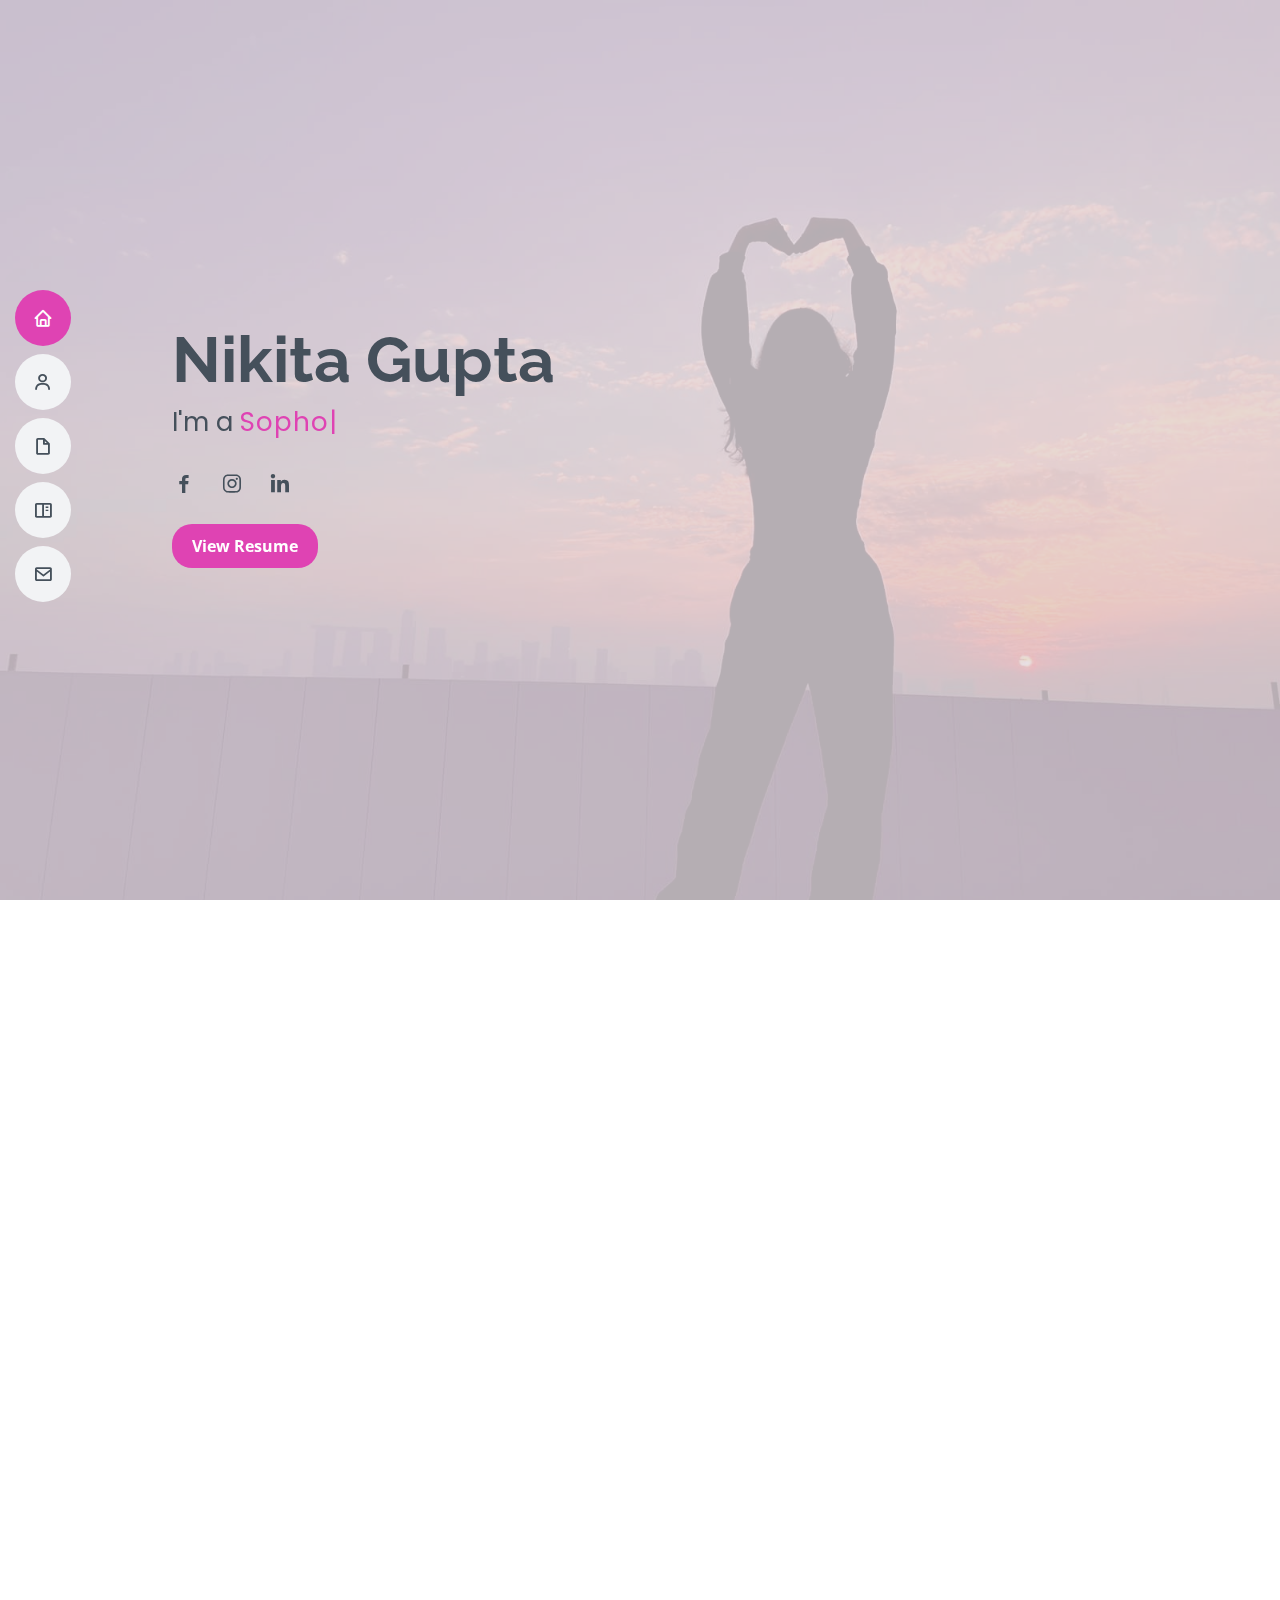
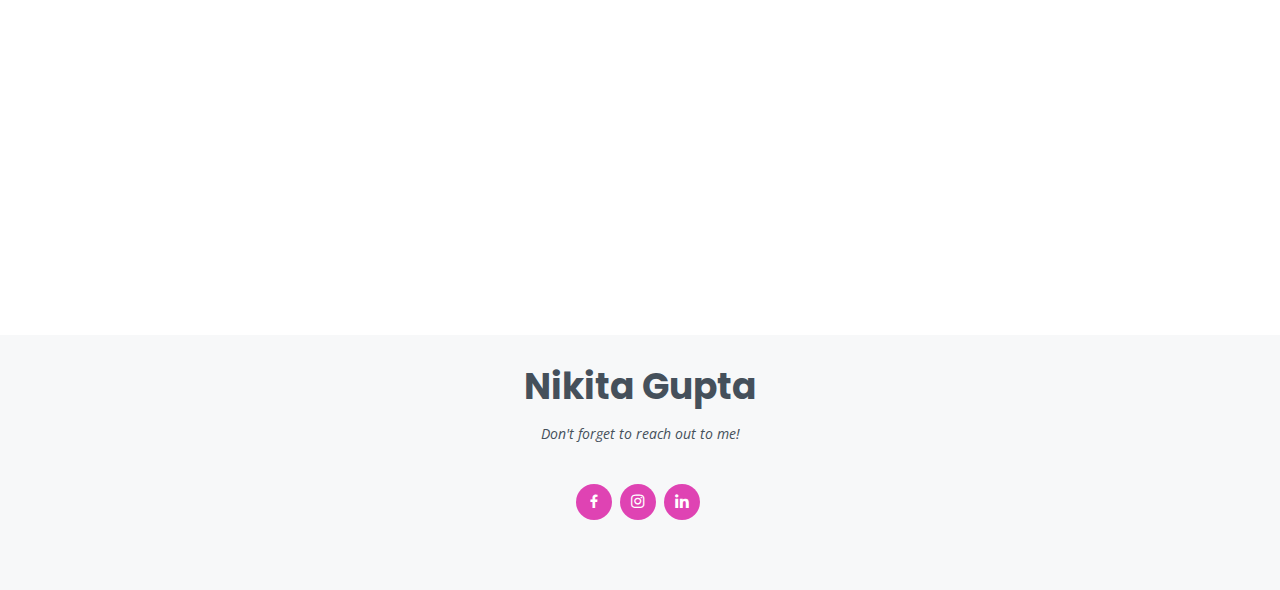
==== commit 882c562d: "e" ====
--- a/index.html
+++ b/index.html
@@ -10,8 +10,8 @@
   <meta content="" name="keywords">
 
   <!-- Favicons -->
-  <link href="assets/img/favicon.png" rel="icon">
-  <link href="assets/img/apple-touch-icon.png" rel="apple-touch-icon">
+  <link href="assets/img/logo.png" rel="icon">
+  <link href="assets/img/logo.png" rel="apple-touch-icon">
 
   <!-- Google Fonts -->
   <link href="https://fonts.googleapis.com/css?family=Open+Sans:300,300i,400,400i,600,600i,700,700i|Raleway:300,300i,400,400i,500,500i,600,600i,700,700i|Poppins:300,300i,400,400i,500,500i,600,600i,700,700i" rel="stylesheet">
@@ -56,9 +56,9 @@
       <h1>Nikita Gupta</h1>
       <p>I'm a <span class="typed" data-typed-items="Sophomore, Developer, Graphic Designer, Dancer"></span></p>
       <div class="social-links">
-        <a href="#" class="facebook"><i class="bx bxl-facebook"></i></a>
-        <a href="#" class="instagram"><i class="bx bxl-instagram"></i></a>
-        <a href="#" class="linkedin"><i class="bx bxl-linkedin"></i></a>
+        <a href="https://www.facebook.com/nikita131104" class="facebook"><i class="bx bxl-facebook"></i></a>
+        <a href="https://www.instagram.com/niki._.1311/" class="instagram"><i class="bx bxl-instagram"></i></a>
+        <a href="https://www.linkedin.com/in/nikita-gupta-52a6a8212/" class="linkedin"><i class="bx bxl-linkedin"></i></a>
       </div>
     
     <br>
@@ -478,9 +478,9 @@
       <h3>Nikita Gupta</h3>
       <p>Don't forget to reach out to me!</p>
       <div class="social-links">
-        <a href="#" class="facebook"><i class="bx bxl-facebook"></i></a>
-        <a href="#" class="instagram"><i class="bx bxl-instagram"></i></a>
-        <a href="#" class="linkedin"><i class="bx bxl-linkedin"></i></a>
+        <a href="https://www.facebook.com/nikita131104" class="facebook"><i class="bx bxl-facebook"></i></a>
+        <a href="https://www.instagram.com/niki._.1311/" class="instagram"><i class="bx bxl-instagram"></i></a>
+        <a href="https://www.linkedin.com/in/nikita-gupta-52a6a8212/" class="linkedin"><i class="bx bxl-linkedin"></i></a>
       </div>
     </div>
   </footer><!-- End Footer -->
